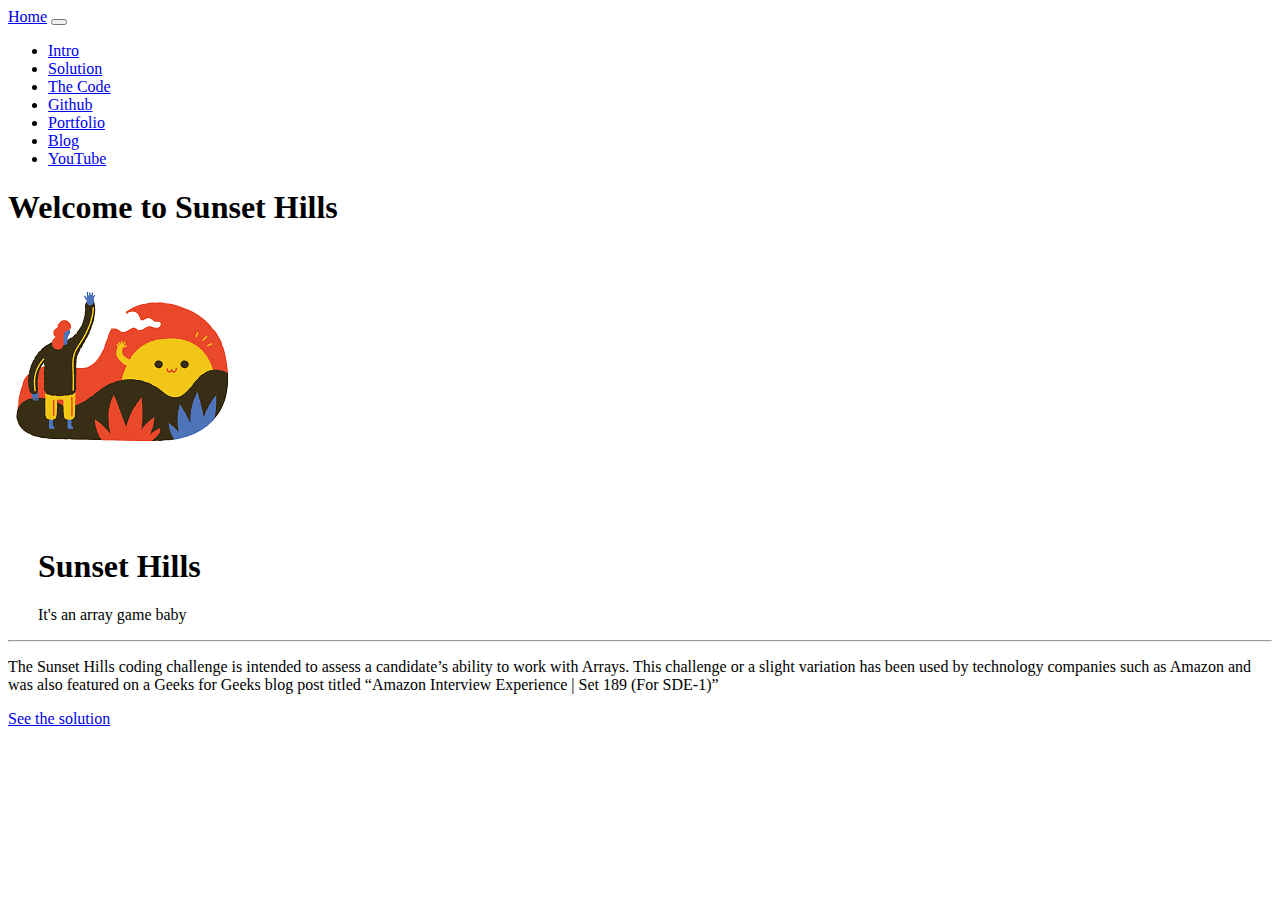
==== Index.html @ c0689849 "Initial Template Files Added" ====
﻿<!DOCTYPE html>
<html lang="en">

<head>

    <meta charset="utf-8">
    <meta name="viewport" content="width=device-width, initial-scale=1, shrink-to-fit=no">
    <meta name="description" content="">
    <meta name="author" content="">

    <title>Sunset Hills</title>

    <!-- Favicon -->
    <link rel="icon" type="image/png" sizes="32x32" href="/Krona_One/favicon-32x32.png">

    <!-- Bootstrap core CSS -->
    <link rel="stylesheet" href="https://stackpath.bootstrapcdn.com/bootstrap/4.5.0/css/bootstrap.min.css" integrity="sha384-9aIt2nRpC12Uk9gS9baDl411NQApFmC26EwAOH8WgZl5MYYxFfc+NcPb1dKGj7Sk" crossorigin="anonymous">

    <!-- Custom CSS -->
    <link href="Content/IndexCustomCSS.css" rel="stylesheet" />

</head>

<body>

    <!-- Navigation -->
    <nav class="navbar navbar-expand-lg navbar-dark bg-dark static-top">
        <div class="container">
            <a class="navbar-brand" href="/Index.html">Home</a>
            <button class="navbar-toggler" type="button" data-toggle="collapse" data-target="#navbarResponsive" aria-controls="navbarResponsive" aria-expanded="false" aria-label="Toggle navigation">
                <span class="navbar-toggler-icon"></span>
            </button>
            <div class="collapse navbar-collapse" id="navbarResponsive">
                <ul class="navbar-nav ml-auto">
                    <li class="nav-item active">
                        <a class="nav-link" href="/Index.html">Intro</a>
                    </li>
                    <li class="nav-item">
                        <a class="nav-link" href="/Solve.html">Solution</a>
                    </li>
                    <li class="nav-item">
                        <a class="nav-link" href="/Code.html">The Code</a>
                    </li>
                    <li class="nav-item">
                        <a class="nav-link" href="https://github.com/mackenzieweaver/SunsetHills" target="_blank">Github</a>
                    </li>
                    <li class="nav-item">
                        <a class="nav-link" href="https://mackenzie-weaver.netlify.app/" target="_blank">Portfolio</a>
                    </li>
                    <li class="nav-item">
                        <a class="nav-link" href="https://docs.google.com/document/d/1_f37viIlm2tUDph5LO3j6yiuJwfSXaN3OJxkkYwWi0E/edit?usp=sharing" target="_blank">Blog</a>
                    </li>
                    <li class="nav-item">
                        <a class="nav-link" href="https://youtu.be/vE3CCl63qMg" target="_blank">YouTube</a>
                    </li>
                </ul>
            </div>
        </div>
    </nav>

    <!-- Page Content -->
    <div class="container">
        <div class="row">
            <div class="col-lg-12 align-self-center">
                <h1 class="mt-5">Welcome to Sunset Hills</h1>
                <div class="jumbotron">
                    <div class="row">
                        <div class="col-3">
                            <img src="Assets/bermuda-come-back-later-1.png" />
                        </div>
                        <div id="taco-text" class="col">
                            <h1 class="display-4">Sunset Hills</h1>
                            <p class="lead">It's an array game baby</p>
                        </div>
                    </div>                    
                    <hr class="my-4">
                    <p class="card-text">
                        The Sunset Hills coding challenge is intended to assess a candidate’s ability to work with Arrays. This challenge or a slight variation has been used by technology companies such as Amazon and was also featured on a Geeks for Geeks blog post titled <q>Amazon Interview Experience | Set 189 (For SDE-1)</q>
                    </p>
                    <a class="btn btn-dark btn-lg" href="/Solve.html" role="button">See the solution</a>
                </div>
            </div>
        </div>
    </div>

    <!-- Bootstrap core JavaScript -->
    <script src="//code.jquery.com/jquery-3.5.1.slim.min.js" integrity="sha384-DfXdz2htPH0lsSSs5nCTpuj/zy4C+OGpamoFVy38MVBnE+IbbVYUew+OrCXaRkfj" crossorigin="anonymous"></script>
    <script src="//cdn.jsdelivr.net/npm/popper.js@1.16.0/dist/umd/popper.min.js" integrity="sha384-Q6E9RHvbIyZFJoft+2mJbHaEWldlvI9IOYy5n3zV9zzTtmI3UksdQRVvoxMfooAo" crossorigin="anonymous"></script>
    <script src="//stackpath.bootstrapcdn.com/bootstrap/4.5.0/js/bootstrap.min.js" integrity="sha384-OgVRvuATP1z7JjHLkuOU7Xw704+h835Lr+6QL9UvYjZE3Ipu6Tp75j7Bh/kR0JKI" crossorigin="anonymous"></script>

</body>

</html>
---- Content/IndexCustomCSS.css ----
﻿#cards {
    margin: 120px auto;
}

#index-factorial-text {
    padding-bottom: 48px;
}

#taco-text {
    margin-top: 64px;
    margin-left: 30px;
}
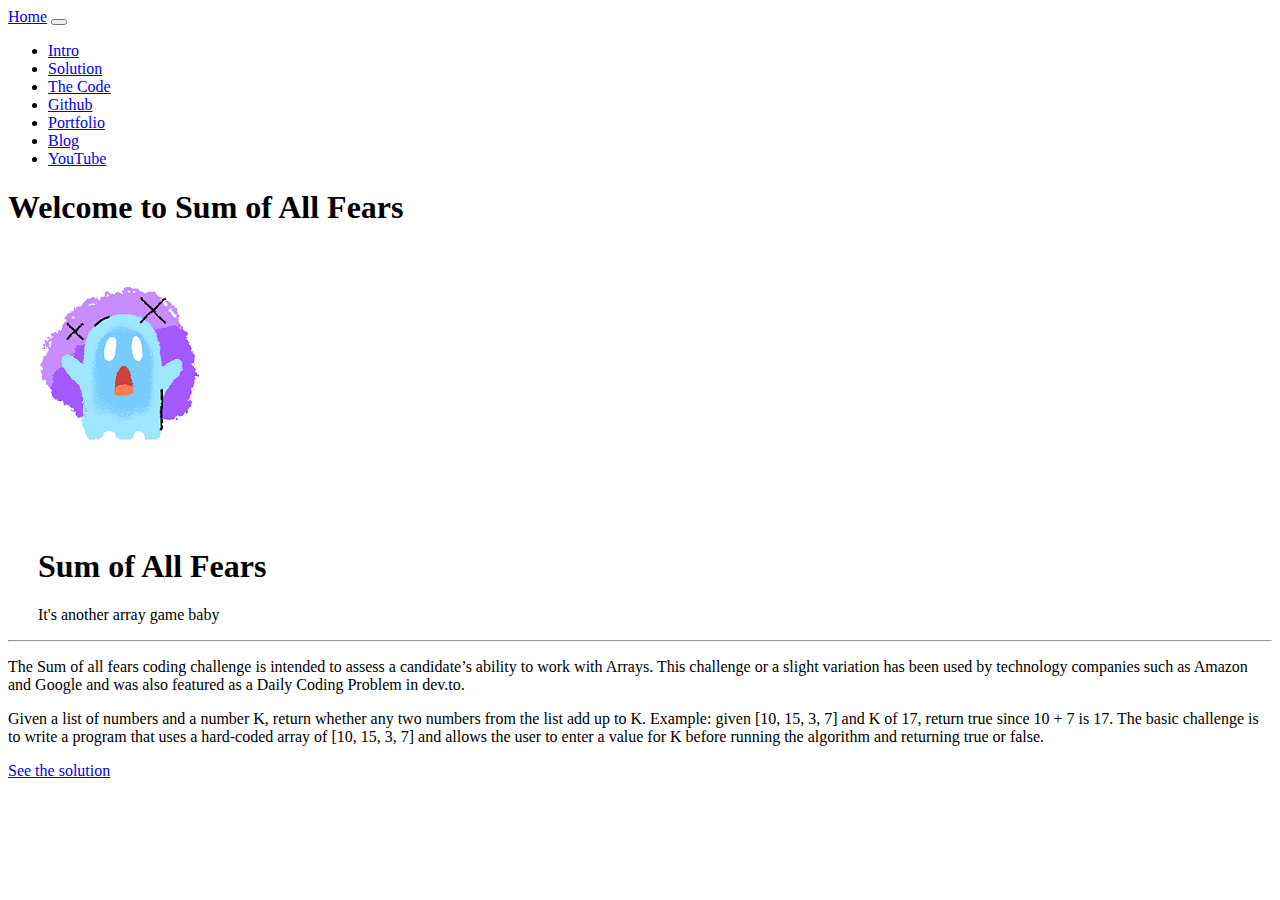
==== commit d74a0350: "Index page updated" ====
--- a/Index.html
+++ b/Index.html
@@ -8,7 +8,7 @@
     <meta name="description" content="">
     <meta name="author" content="">
 
-    <title>Sunset Hills</title>
+    <title>Sum Of All Fears</title>
 
     <!-- Favicon -->
     <link rel="icon" type="image/png" sizes="32x32" href="/Krona_One/favicon-32x32.png">
@@ -42,16 +42,16 @@
                         <a class="nav-link" href="/Code.html">The Code</a>
                     </li>
                     <li class="nav-item">
-                        <a class="nav-link" href="https://github.com/mackenzieweaver/SunsetHills" target="_blank">Github</a>
+                        <a class="nav-link" href="https://github.com/mackenzieweaver/SumOfAllFears" target="_blank">Github</a>
                     </li>
                     <li class="nav-item">
                         <a class="nav-link" href="https://mackenzie-weaver.netlify.app/" target="_blank">Portfolio</a>
                     </li>
                     <li class="nav-item">
-                        <a class="nav-link" href="https://docs.google.com/document/d/1_f37viIlm2tUDph5LO3j6yiuJwfSXaN3OJxkkYwWi0E/edit?usp=sharing" target="_blank">Blog</a>
+                        <a class="nav-link" href="#" target="_blank">Blog</a>
                     </li>
                     <li class="nav-item">
-                        <a class="nav-link" href="https://youtu.be/vE3CCl63qMg" target="_blank">YouTube</a>
+                        <a class="nav-link" href="#" target="_blank">YouTube</a>
                     </li>
                 </ul>
             </div>
@@ -62,20 +62,32 @@
     <div class="container">
         <div class="row">
             <div class="col-lg-12 align-self-center">
-                <h1 class="mt-5">Welcome to Sunset Hills</h1>
+                <h1 class="mt-5">Welcome to Sum of All Fears</h1>
                 <div class="jumbotron">
                     <div class="row">
                         <div class="col-3">
-                            <img src="Assets/bermuda-come-back-later-1.png" />
+                            <img src="Assets/mirage-bad-gateway.png" />
                         </div>
                         <div id="taco-text" class="col">
-                            <h1 class="display-4">Sunset Hills</h1>
-                            <p class="lead">It's an array game baby</p>
+                            <h1 class="display-4">Sum of All Fears</h1>
+                            <p class="lead">It's another array game baby</p>
                         </div>
                     </div>                    
                     <hr class="my-4">
                     <p class="card-text">
-                        The Sunset Hills coding challenge is intended to assess a candidate’s ability to work with Arrays. This challenge or a slight variation has been used by technology companies such as Amazon and was also featured on a Geeks for Geeks blog post titled <q>Amazon Interview Experience | Set 189 (For SDE-1)</q>
+                        The Sum of all fears coding challenge is intended to assess a candidate’s ability to work with Arrays. This challenge or a slight variation has been used by technology companies such as Amazon and Google and was also featured as a Daily Coding Problem in dev.to.
+                    </p>
+                    <p class="card-text">
+                        Given a list of numbers and a number K, return
+                        whether any two numbers from the list add up
+                        to K.
+                        Example: given [10, 15, 3, 7] and K of 17, return
+                        true since 10 + 7 is 17.
+                        The basic challenge is to write a program that
+                        uses a hard-coded array of [10, 15, 3, 7] and
+                        allows the user to enter a value for K before
+                        running the algorithm and returning true or
+                        false.
                     </p>
                     <a class="btn btn-dark btn-lg" href="/Solve.html" role="button">See the solution</a>
                 </div>
